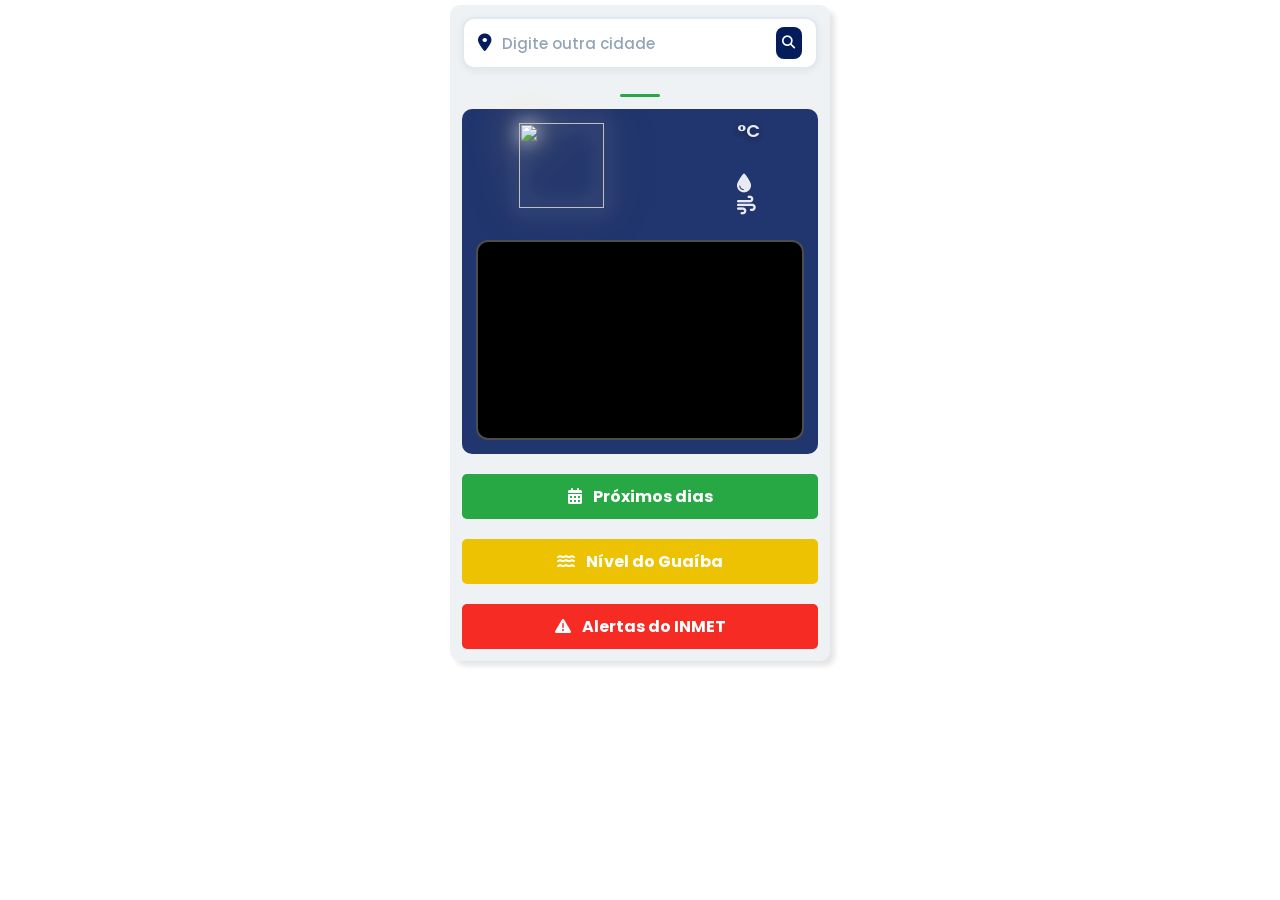
==== index.html @ e76b515c "Update index.html" ====
<!DOCTYPE html>
<html lang="pt-br">
<head>
    <meta charset="UTF-8">
    <meta name="viewport" content="width=device-width, initial-scale=1.0">
    <link rel="stylesheet" href="SRC/STYLES/styles.css?v=23">
    <link rel="stylesheet" href="https://cdnjs.cloudflare.com/ajax/libs/font-awesome/6.6.0/css/all.min.css">
    <link rel="stylesheet" href="https://unpkg.com/leaflet@1.9.4/dist/leaflet.css" />
    <script src="https://unpkg.com/leaflet@1.9.4/dist/leaflet.js"></script>
    <title>#FORÇARS</title>
    <link rel="manifest" href="manifest.json">
    <link rel="icon" type="image/png" href="icon-192.png">
    <link rel="apple-touch-icon" href="icon-192.png">
    <meta name="theme-color" content="#0a192f">
</head>
<body>
    <div id="alert"></div>
    <div id="container">
        <form id="search">
            <i class="fa-solid fa-location-dot"></i>
            <input type="search" name="city_name" id="city_name" placeholder="Digite outra cidade">
            <button type="submit"><i class="fa-solid fa-magnifying-glass"></i></button>
        </form>

        <div id="weather" class="unified-box">
            <h1 id="title"></h1>
            <div id="forecast-container">
                <div id="temp-wrapper" style="display: flex; flex-direction: column; gap: 12px;">
                    <div id="temp">
                        <div id="left">
                            <img id="temp_img" src="" alt="">
                            <p id="temp_description"></p>
                        </div>
                        <div id="right">
                            <p id="temp_value"><sup>°C</sup></p>
                            <div id="additional-info">
                                <p><i class="fa-solid fa-droplet"></i> <span id="humidity"></span></p>
                                <p><i class="fa-solid fa-wind"></i> <span id="wind"></span></p>
                            </div>
                        </div>
                    </div>
                   <div id="satellite-frame" style="width: 92%; height: 200px; border-radius: 12px; margin: 0 auto 14px auto; display: block; border: 2px solid rgba(255,255,255,0.3);"></div>
                </div>             
            </div>
        </div>

        <a href="forecast.html" class="forecast-link" style="background-color: #28a745;"><i class="fa-solid fa-calendar-alt"></i> Próximos dias</a>
        <a href="https://nivelguaiba.com.br/" class="inpe-link" target="_blank"><i class="fa-solid fa-water"></i> Nível do Guaíba</a>
        <a href="https://avisos.inmet.gov.br" class="alert-link" target="_blank"><i class="fa-solid fa-exclamation-triangle"></i> Alertas do INMET</a>
    </div>

    <script>
        window.map = L.map('satellite-frame', {zoomControl:false, attributionControl:false}).setView([-30.0, -52.5], 6);
        L.tileLayer('https://{s}.tile.openstreetmap.org/{z}/{x}/{y}.png', {maxZoom: 19}).addTo(window.map);
        fetch('https://api.rainviewer.com/public/weather-maps.json')
        .then(r => r.json())
        .then(data => {
            try {
                if (data.radar && data.radar.past && data.radar.past.length > 0) {
                    const radarPath = data.radar.past[data.radar.past.length - 1].path;
                    L.tileLayer(data.host + radarPath + '/256/{z}/{x}/{y}/2/1_1.png', {
    opacity: 0.85,
    maxZoom: 8,
    maxNativeZoom: 8
}).addTo(window.map);
                }
            } catch(e){}
        });
    </script>
    <script src="SRC/JAVASCRIPT/script.js?v=23"></script>
</body>
</html>
---- SRC/STYLES/styles.css ----
@import url('https://fonts.googleapis.com/css2?family=Poppins:ital,wght@0,100;0,200;0,300;0,400;0,500;0,600;0,700;0,800;0,900;1,100;1,200;1,300;1,400;1,500;1,600;1,700;1,800;1,900&display=swap');

* {
    font-family: 'Poppins', sans-serif;
    margin: 0;
    padding: 0;
    box-sizing: border-box;
}

body {
    display: flex;
    align-items: flex-start;
    justify-content: center;
    min-height: 100vh;
    background-image: url('fundo.jpg');
    background-size: cover;
    background-position: center;
    background-repeat: no-repeat;
    padding: 5px 10px 30px 10px;
}
#container {
    background-color: #eff2F5;
    border-radius: 10px;
    padding: 12px;
    box-shadow: 5px 5px 5px rgba(0,0,0,0.1);
    margin: 0 auto;
    max-width: 380px;
    width: 100%;
}

#container2 {
    background-color: #051c5c;
    border-radius: 10px;
    padding: 12px;
    box-shadow: 5px 5px 5px rgba(0,0,0,0.1);
    margin: 0 5px;
}

#forecast-container {
    background-color: #051c5ce0;
    border-radius: 10px;
}    

#search {
    display: flex;
    align-items: center;
    gap: 8px;
    border: 1px solid #bdbdbd;
    border-radius: 10px;
    padding: 4px 12px;
}

#search input {
    border: none;
    background-color: transparent;
    font-size: 16px;
    width: 100%;
}

#search input:focus-visible {
    outline: none;
}

#search button {
    background-color: transparent;
    border:none;
    cursor:pointer;
}

#weather {
    margin-top: 20px;
}

#weather #title{
    text-align: center;
    margin-bottom: 5px;
    font-weight: 500;
    font-size: 20px;
    color: #372f3f
}

/* ===== AQUI ESTÁ O AJUSTE QUE NÃO AUMENTA ALTURA ===== */
#temp {
    display: flex;
    justify-content: center;
    align-items: center;
    gap: 18px;
    width: 100%;
    padding: 5px 0;
}

#left {
    display: flex;
    flex-direction: column;
    align-items: center;
    justify-content: center;
}

#right {
    display: flex;
    flex-direction: column;
    align-items: flex-start;
    justify-content: center;
    gap: 4px;
}

#temp_img {
    width: 85px;
    height: 85px;
    object-fit: contain;
    filter: drop-shadow(0 0 10px rgba(255,255,255,0.95)) drop-shadow(0 0 22px rgba(255,220,100,0.6));
}

#temp_value {
    font-size: 36px;
    font-weight: 800;
    color: #ffffff;
    line-height: 1;
    margin: 0;
}
#temp_description {
    margin-top: 4px;
    font-size: 15px;
    font-weight: 700;
    color: #ffffff;
    background: none;
    padding: 0;
    text-transform: uppercase;
    letter-spacing: 0.8px;
}

.forecast-link, .back-link {
    display: block;
    text-align: center;
    margin-top: 20px;
    color: #ffffff;
    background-color: #28a745;
    padding: 10px;
    border-radius: 5px;
    text-decoration: none;
    font-weight: bold;
}

.alert-link {
    display: block;
    text-align: center;
    margin-top: 20px;
    color: #ffffff;
    background-color: #f52b24;
    padding: 10px;
    border-radius: 5px;
    text-decoration: none;
    font-weight: bold;
}

.inpe-link {
    display: block;
    text-align: center;
    margin-top: 20px;
    color: #ffffff;
    background-color: #edc202;
    padding: 10px;
    border-radius: 5px;
    text-decoration: none;
    font-weight: bold;
}

#additional-info {
    margin-top: 10px;
    font-size: 0.9em;
    color: #ffffff;
    font-weight: 550;
}

#additional-info p {
    display: flex;
    align-items: center;
    margin: 5px 0;
}

#additional-info i {
    margin-right: 5px;
    color: #fff9f9;
    font-size: 19px;
}    

.forecast-link i, .inpe-link i, .alert-link i {
    margin-right: 8px;
}

/* ===== BOX SATÉLITE FINAL ===== */
#satellite-box {
    background-color: #051c5ce0;
    border-radius: 10px;
    padding: 10px;
    margin-top: 20px;
}

#satellite-box h3 {
    color: #ffffff;
    font-size: 13px;
    font-weight: 600;
    margin-bottom: 8px;
    text-align: center;
}

#satellite-frame {
  width: 100%;
  height: 280px;
  border-radius: 12px;
  overflow: hidden;
  background: #000;
  z-index: 1;
}

.satellite-legenda {
    font-size: 10px;
    color: #d1d5db;
    text-align: center;
    margin-top: 6px;
}

.leaflet-control-attribution { display: none; }

.horario-item { 
    flex: 1 !important; 
    background: #ffffff !important; 
    border: 1px solid #cbd5e1 !important;
    box-shadow: 0 2px 6px rgba(0,0,0,0.08) !important;
    border-radius: 12px !important; 
    padding: 10px 4px !important; 
    text-align: center !important; 
    color: #111 !important; 
}

/* ===== BUSCA ESTILIZADA ===== */
#search {
    display: flex;
    align-items: center;
    gap: 10px;
    background: #ffffff;
    border: 2px solid #e2e8f0;
    border-radius: 12px;
    padding: 8px 14px;
    box-shadow: 0 2px 8px rgba(0,0,0,0.06);
    transition: all 0.2s ease;
}

#search:focus-within {
    border-color: #051c5c;
    box-shadow: 0 4px 12px rgba(5,28,92,0.15);
}

#search i.fa-location-dot {
    color: #051c5c;
    font-size: 18px;
}

#search input {
    border: none;
    background-color: transparent;
    font-size: 15px;
    font-weight: 500;
    width: 100%;
    color: #334155;
}

#search input::placeholder {
    color: #94a3b8;
}

#search button {
    background: #051c5c;
    border: none;
    cursor: pointer;
    width: 32px;
    height: 32px;
    border-radius: 8px;
    display: flex;
    align-items: center;
    justify-content: center;
    color: #fff;
    transition: 0.2s;
}

#search button:hover {
    background: #0a2a8a;
}

/* ===== CIDADE ATUAL COM DESTAQUE ===== */
#weather #title {
    text-align: center;
    margin-bottom: 12px;
    font-weight: 700;
    font-size: 19px;
    color: #051c5c;
    letter-spacing: -0.3px;
    position: relative;
    padding-bottom: 8px;
}

#weather #title::after {
    content: "";
    position: absolute;
    bottom: 0;
    left: 50%;
    transform: translateX(-50%);
    width: 40px;
    height: 3px;
    background: #28a745;
    border-radius: 10px;
}

/* ===== FIX TEMPERATURA E ÍCONE ===== */
#temp {
    display: flex !important;
    align-items: center !important;
    justify-content: space-around !important;
    width: 100% !important;
    padding: 10px 0 !important;
}

#left {
    display: flex !important;
    flex-direction: column !important;
    align-items: center !important;
    justify-content: center !important;
}

#right {
    display: flex !important;
    flex-direction: column !important;
    align-items: flex-start !important;
    justify-content: center !important;
    gap: 4px !important;
}

#temp_img {
    width: 85px !important;
    height: 85px !important;
    object-fit: contain !important;
    filter: drop-shadow(0 0 10px rgba(255,255,255,0.95)) drop-shadow(0 0 22px rgba(255,220,100,0.6)) !important;
}

#temp_value {
    font-size: 38px !important;
    font-weight: 800 !important;
    color: #ffffff !important;
    line-height: 1 !important;
    margin: 0 !important;
    text-shadow: 0 2px 6px rgba(0,0,0,0.4) !important;
}

#temp_value sup {
    font-size: 18px !important;
    font-weight: 600 !important;
    opacity: 0.9 !important;
}

#temp_description {
    margin-top: 6px !important;
    font-size: 11px !important;
    font-weight: 700 !important;
    color: #ffffff !important;
    text-transform: uppercase !important;
    letter-spacing: 1px !important;
}

#additional-info p {
    color: #ffffff !important;
    font-weight: 600 !important;
    font-size: 15px !important;
    margin: 3px 0 !important;
}

#additional-info i {
    color: #ffffff !important;
    opacity: 0.9 !important;
}
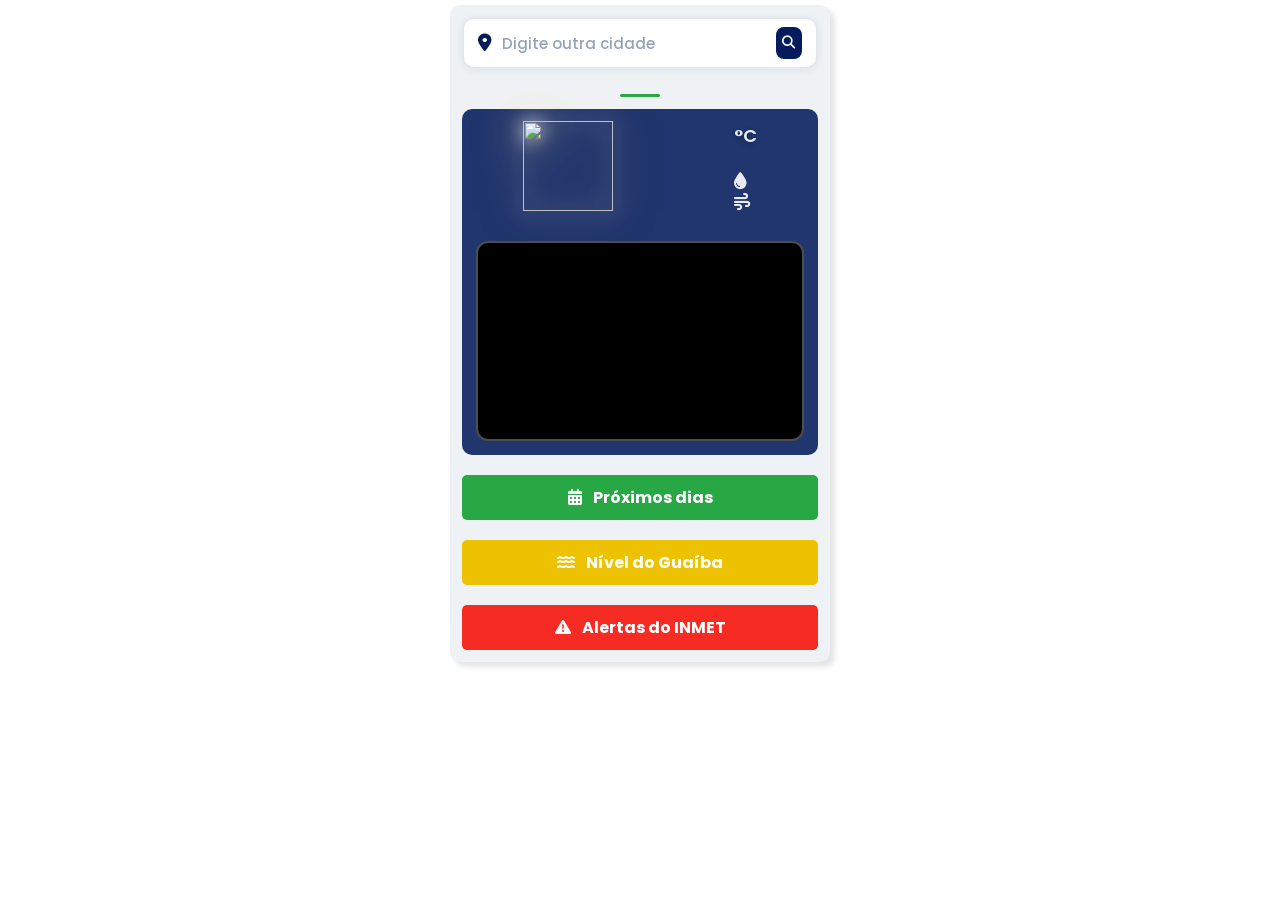
==== commit d94d737a: "Update index.html" ====
--- a/index.html
+++ b/index.html
@@ -67,6 +67,6 @@
             } catch(e){}
         });
     </script>
-    <script src="SRC/JAVASCRIPT/script.js?v=23"></script>
+    <script src="SRC/JAVASCRIPT/script.js?v=25"></script>
 </body>
 </html>
--- a/SRC/STYLES/styles.css
+++ b/SRC/STYLES/styles.css
@@ -1,379 +1,86 @@
 @import url('https://fonts.googleapis.com/css2?family=Poppins:ital,wght@0,100;0,200;0,300;0,400;0,500;0,600;0,700;0,800;0,900;1,100;1,200;1,300;1,400;1,500;1,600;1,700;1,800;1,900&display=swap');
 
-* {
-    font-family: 'Poppins', sans-serif;
-    margin: 0;
-    padding: 0;
-    box-sizing: border-box;
+* { font-family: 'Poppins', sans-serif; margin: 0; padding: 0; box-sizing: border-box; }
+
+body {
+    display: flex; align-items: flex-start; justify-content: center;
+    min-height: 100vh; background-image: url('fundo.jpg');
+    background-size: cover; background-position: center; background-repeat: no-repeat;
+    padding: 5px 10px 30px 10px;
 }
 
-body {
-    display: flex;
-    align-items: flex-start;
-    justify-content: center;
-    min-height: 100vh;
-    background-image: url('fundo.jpg');
-    background-size: cover;
-    background-position: center;
-    background-repeat: no-repeat;
-    padding: 5px 10px 30px 10px;
-}
 #container {
-    background-color: #eff2F5;
-    border-radius: 10px;
-    padding: 12px;
-    box-shadow: 5px 5px 5px rgba(0,0,0,0.1);
-    margin: 0 auto;
-    max-width: 380px;
-    width: 100%;
+    background-color: #eff2F5; border-radius: 10px; padding: 12px;
+    box-shadow: 5px 5px 5px rgba(0,0,0,0.1); margin: 0 auto;
+    max-width: 380px; width: 100%;
 }
 
-#container2 {
-    background-color: #051c5c;
-    border-radius: 10px;
-    padding: 12px;
-    box-shadow: 5px 5px 5px rgba(0,0,0,0.1);
-    margin: 0 5px;
+#forecast-container { background-color: #051c5ce0; border-radius: 10px; }
+#weather { margin-top: 20px; }
+
+/* ===== BUSCA ===== */
+#search {
+    display: flex; align-items: center; gap: 10px; background: #ffffff;
+    border: 2px solid #e2e8f0; border-radius: 12px; padding: 8px 14px;
+    box-shadow: 0 2px 8px rgba(0,0,0,0.06); transition: all 0.2s ease;
+}
+#search:focus-within { border-color: #051c5c; box-shadow: 0 4px 12px rgba(5,28,92,0.15); }
+#search i.fa-location-dot { color: #051c5c; font-size: 18px; }
+#search input { border: none; background: transparent; font-size: 15px; font-weight: 500; width: 100%; color: #334155; }
+#search input::placeholder { color: #94a3b8; }
+#search input:focus-visible { outline: none; }
+#search button {
+    background: #051c5c; border: none; cursor: pointer; width: 32px; height: 32px;
+    border-radius: 8px; display: flex; align-items: center; justify-content: center; color: #fff;
+}
+#search button:hover { background: #0a2a8a; }
+
+/* ===== CIDADE ===== */
+#weather #title {
+    text-align: center; margin-bottom: 12px; font-weight: 700; font-size: 19px;
+    color: #051c5c; letter-spacing: -0.3px; position: relative; padding-bottom: 8px;
+}
+#weather #title::after {
+    content: ""; position: absolute; bottom: 0; left: 50%; transform: translateX(-50%);
+    width: 40px; height: 3px; background: #28a745; border-radius: 10px;
 }
 
-#forecast-container {
-    background-color: #051c5ce0;
-    border-radius: 10px;
-}    
+/* ===== TEMPERATURA - O BLOCO PRINCIPAL ===== */
+#temp {
+    display: flex; justify-content: space-around; align-items: center;
+    width: 100%; padding: 12px 0;
+}
+#left { display: flex; flex-direction: column; align-items: center; justify-content: center; }
+#right { display: flex; flex-direction: column; align-items: flex-start; justify-content: center; gap: 6px; }
 
-#search {
-    display: flex;
-    align-items: center;
-    gap: 8px;
-    border: 1px solid #bdbdbd;
-    border-radius: 10px;
-    padding: 4px 12px;
+#temp_img {
+    width: 90px; height: 90px; object-fit: contain;
+    filter: drop-shadow(0 0 10px rgba(255,255,255,0.95)) drop-shadow(0 0 22px rgba(255,220,100,0.6));
+}
+#temp_value {
+    font-size: 38px; font-weight: 800; color: #ffffff;
+    line-height: 1; margin: 0; text-shadow: 0 2px 6px rgba(0,0,0,0.4);
+}
+#temp_value sup { font-size: 18px; font-weight: 600; opacity: 0.9; }
+
+#temp_description {
+    margin-top: 6px; font-size: 12px; font-weight: 700;
+    color: #ffffff; text-transform: uppercase; letter-spacing: 1px;
 }
 
-#search input {
-    border: none;
-    background-color: transparent;
-    font-size: 16px;
-    width: 100%;
+#additional-info p { display: flex; align-items: center; margin: 4px 0; color: #ffffff; font-weight: 600; font-size: 15px; }
+#additional-info i { margin-right: 6px; color: #ffffff; font-size: 17px; opacity: 0.9; }
+
+/* ===== LINKS ===== */
+.forecast-link, .back-link, .alert-link, .inpe-link {
+    display: block; text-align: center; margin-top: 20px; color: #ffffff;
+    padding: 10px; border-radius: 5px; text-decoration: none; font-weight: bold;
 }
+.forecast-link, .back-link { background-color: #28a745; }
+.alert-link { background-color: #f52b24; }
+.inpe-link { background-color: #edc202; }
+.forecast-link i, .inpe-link i, .alert-link i { margin-right: 8px; }
 
-#search input:focus-visible {
-    outline: none;
-}
-
-#search button {
-    background-color: transparent;
-    border:none;
-    cursor:pointer;
-}
-
-#weather {
-    margin-top: 20px;
-}
-
-#weather #title{
-    text-align: center;
-    margin-bottom: 5px;
-    font-weight: 500;
-    font-size: 20px;
-    color: #372f3f
-}
-
-/* ===== AQUI ESTÁ O AJUSTE QUE NÃO AUMENTA ALTURA ===== */
-#temp {
-    display: flex;
-    justify-content: center;
-    align-items: center;
-    gap: 18px;
-    width: 100%;
-    padding: 5px 0;
-}
-
-#left {
-    display: flex;
-    flex-direction: column;
-    align-items: center;
-    justify-content: center;
-}
-
-#right {
-    display: flex;
-    flex-direction: column;
-    align-items: flex-start;
-    justify-content: center;
-    gap: 4px;
-}
-
-#temp_img {
-    width: 85px;
-    height: 85px;
-    object-fit: contain;
-    filter: drop-shadow(0 0 10px rgba(255,255,255,0.95)) drop-shadow(0 0 22px rgba(255,220,100,0.6));
-}
-
-#temp_value {
-    font-size: 36px;
-    font-weight: 800;
-    color: #ffffff;
-    line-height: 1;
-    margin: 0;
-}
-#temp_description {
-    margin-top: 4px;
-    font-size: 15px;
-    font-weight: 700;
-    color: #ffffff;
-    background: none;
-    padding: 0;
-    text-transform: uppercase;
-    letter-spacing: 0.8px;
-}
-
-.forecast-link, .back-link {
-    display: block;
-    text-align: center;
-    margin-top: 20px;
-    color: #ffffff;
-    background-color: #28a745;
-    padding: 10px;
-    border-radius: 5px;
-    text-decoration: none;
-    font-weight: bold;
-}
-
-.alert-link {
-    display: block;
-    text-align: center;
-    margin-top: 20px;
-    color: #ffffff;
-    background-color: #f52b24;
-    padding: 10px;
-    border-radius: 5px;
-    text-decoration: none;
-    font-weight: bold;
-}
-
-.inpe-link {
-    display: block;
-    text-align: center;
-    margin-top: 20px;
-    color: #ffffff;
-    background-color: #edc202;
-    padding: 10px;
-    border-radius: 5px;
-    text-decoration: none;
-    font-weight: bold;
-}
-
-#additional-info {
-    margin-top: 10px;
-    font-size: 0.9em;
-    color: #ffffff;
-    font-weight: 550;
-}
-
-#additional-info p {
-    display: flex;
-    align-items: center;
-    margin: 5px 0;
-}
-
-#additional-info i {
-    margin-right: 5px;
-    color: #fff9f9;
-    font-size: 19px;
-}    
-
-.forecast-link i, .inpe-link i, .alert-link i {
-    margin-right: 8px;
-}
-
-/* ===== BOX SATÉLITE FINAL ===== */
-#satellite-box {
-    background-color: #051c5ce0;
-    border-radius: 10px;
-    padding: 10px;
-    margin-top: 20px;
-}
-
-#satellite-box h3 {
-    color: #ffffff;
-    font-size: 13px;
-    font-weight: 600;
-    margin-bottom: 8px;
-    text-align: center;
-}
-
-#satellite-frame {
-  width: 100%;
-  height: 280px;
-  border-radius: 12px;
-  overflow: hidden;
-  background: #000;
-  z-index: 1;
-}
-
-.satellite-legenda {
-    font-size: 10px;
-    color: #d1d5db;
-    text-align: center;
-    margin-top: 6px;
-}
-
+/* ===== SATÉLITE ===== */
+#satellite-frame { width: 100%; height: 280px; border-radius: 12px; overflow: hidden; background: #000; z-index: 1; }
 .leaflet-control-attribution { display: none; }
-
-.horario-item { 
-    flex: 1 !important; 
-    background: #ffffff !important; 
-    border: 1px solid #cbd5e1 !important;
-    box-shadow: 0 2px 6px rgba(0,0,0,0.08) !important;
-    border-radius: 12px !important; 
-    padding: 10px 4px !important; 
-    text-align: center !important; 
-    color: #111 !important; 
-}
-
-/* ===== BUSCA ESTILIZADA ===== */
-#search {
-    display: flex;
-    align-items: center;
-    gap: 10px;
-    background: #ffffff;
-    border: 2px solid #e2e8f0;
-    border-radius: 12px;
-    padding: 8px 14px;
-    box-shadow: 0 2px 8px rgba(0,0,0,0.06);
-    transition: all 0.2s ease;
-}
-
-#search:focus-within {
-    border-color: #051c5c;
-    box-shadow: 0 4px 12px rgba(5,28,92,0.15);
-}
-
-#search i.fa-location-dot {
-    color: #051c5c;
-    font-size: 18px;
-}
-
-#search input {
-    border: none;
-    background-color: transparent;
-    font-size: 15px;
-    font-weight: 500;
-    width: 100%;
-    color: #334155;
-}
-
-#search input::placeholder {
-    color: #94a3b8;
-}
-
-#search button {
-    background: #051c5c;
-    border: none;
-    cursor: pointer;
-    width: 32px;
-    height: 32px;
-    border-radius: 8px;
-    display: flex;
-    align-items: center;
-    justify-content: center;
-    color: #fff;
-    transition: 0.2s;
-}
-
-#search button:hover {
-    background: #0a2a8a;
-}
-
-/* ===== CIDADE ATUAL COM DESTAQUE ===== */
-#weather #title {
-    text-align: center;
-    margin-bottom: 12px;
-    font-weight: 700;
-    font-size: 19px;
-    color: #051c5c;
-    letter-spacing: -0.3px;
-    position: relative;
-    padding-bottom: 8px;
-}
-
-#weather #title::after {
-    content: "";
-    position: absolute;
-    bottom: 0;
-    left: 50%;
-    transform: translateX(-50%);
-    width: 40px;
-    height: 3px;
-    background: #28a745;
-    border-radius: 10px;
-}
-
-/* ===== FIX TEMPERATURA E ÍCONE ===== */
-#temp {
-    display: flex !important;
-    align-items: center !important;
-    justify-content: space-around !important;
-    width: 100% !important;
-    padding: 10px 0 !important;
-}
-
-#left {
-    display: flex !important;
-    flex-direction: column !important;
-    align-items: center !important;
-    justify-content: center !important;
-}
-
-#right {
-    display: flex !important;
-    flex-direction: column !important;
-    align-items: flex-start !important;
-    justify-content: center !important;
-    gap: 4px !important;
-}
-
-#temp_img {
-    width: 85px !important;
-    height: 85px !important;
-    object-fit: contain !important;
-    filter: drop-shadow(0 0 10px rgba(255,255,255,0.95)) drop-shadow(0 0 22px rgba(255,220,100,0.6)) !important;
-}
-
-#temp_value {
-    font-size: 38px !important;
-    font-weight: 800 !important;
-    color: #ffffff !important;
-    line-height: 1 !important;
-    margin: 0 !important;
-    text-shadow: 0 2px 6px rgba(0,0,0,0.4) !important;
-}
-
-#temp_value sup {
-    font-size: 18px !important;
-    font-weight: 600 !important;
-    opacity: 0.9 !important;
-}
-
-#temp_description {
-    margin-top: 6px !important;
-    font-size: 11px !important;
-    font-weight: 700 !important;
-    color: #ffffff !important;
-    text-transform: uppercase !important;
-    letter-spacing: 1px !important;
-}
-
-#additional-info p {
-    color: #ffffff !important;
-    font-weight: 600 !important;
-    font-size: 15px !important;
-    margin: 3px 0 !important;
-}
-
-#additional-info i {
-    color: #ffffff !important;
-    opacity: 0.9 !important;
-}
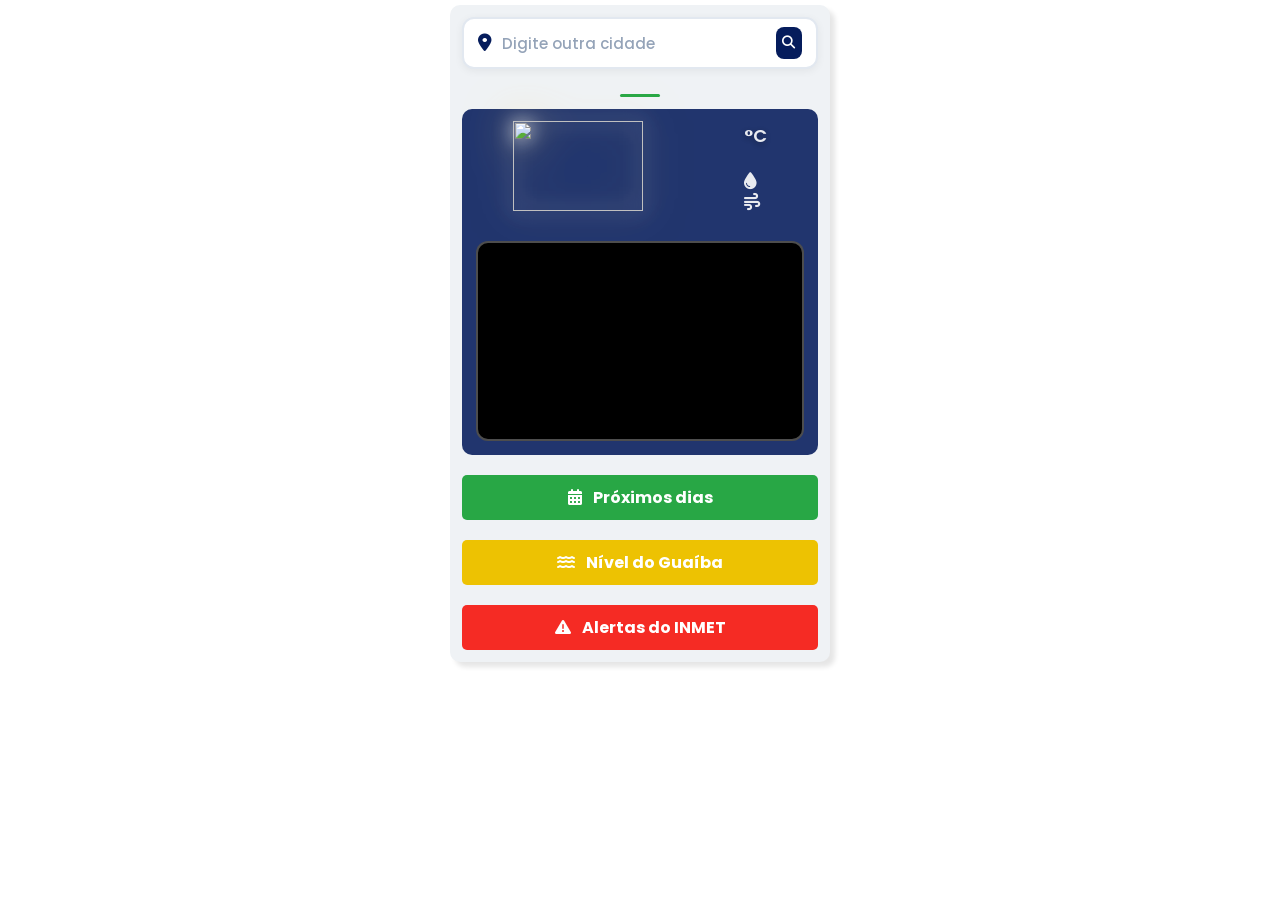
==== commit 44a43736: "Update index.html" ====
--- a/index.html
+++ b/index.html
@@ -67,6 +67,6 @@
             } catch(e){}
         });
     </script>
-    <script src="SRC/JAVASCRIPT/script.js?v=25"></script>
+    <script src="SRC/JAVASCRIPT/script.js?v=26"></script>
 </body>
 </html>
--- a/SRC/STYLES/styles.css
+++ b/SRC/STYLES/styles.css
@@ -54,7 +54,7 @@
 #right { display: flex; flex-direction: column; align-items: flex-start; justify-content: center; gap: 6px; }
 
 #temp_img {
-    width: 90px; height: 90px; object-fit: contain;
+    width: 130px; height: 90px; object-fit: contain;
     filter: drop-shadow(0 0 10px rgba(255,255,255,0.95)) drop-shadow(0 0 22px rgba(255,220,100,0.6));
 }
 #temp_value {
@@ -64,7 +64,7 @@
 #temp_value sup { font-size: 18px; font-weight: 600; opacity: 0.9; }
 
 #temp_description {
-    margin-top: 6px; font-size: 12px; font-weight: 700;
+    margin-top: 6px; font-size: 16px; font-weight: 700;
     color: #ffffff; text-transform: uppercase; letter-spacing: 1px;
 }
 
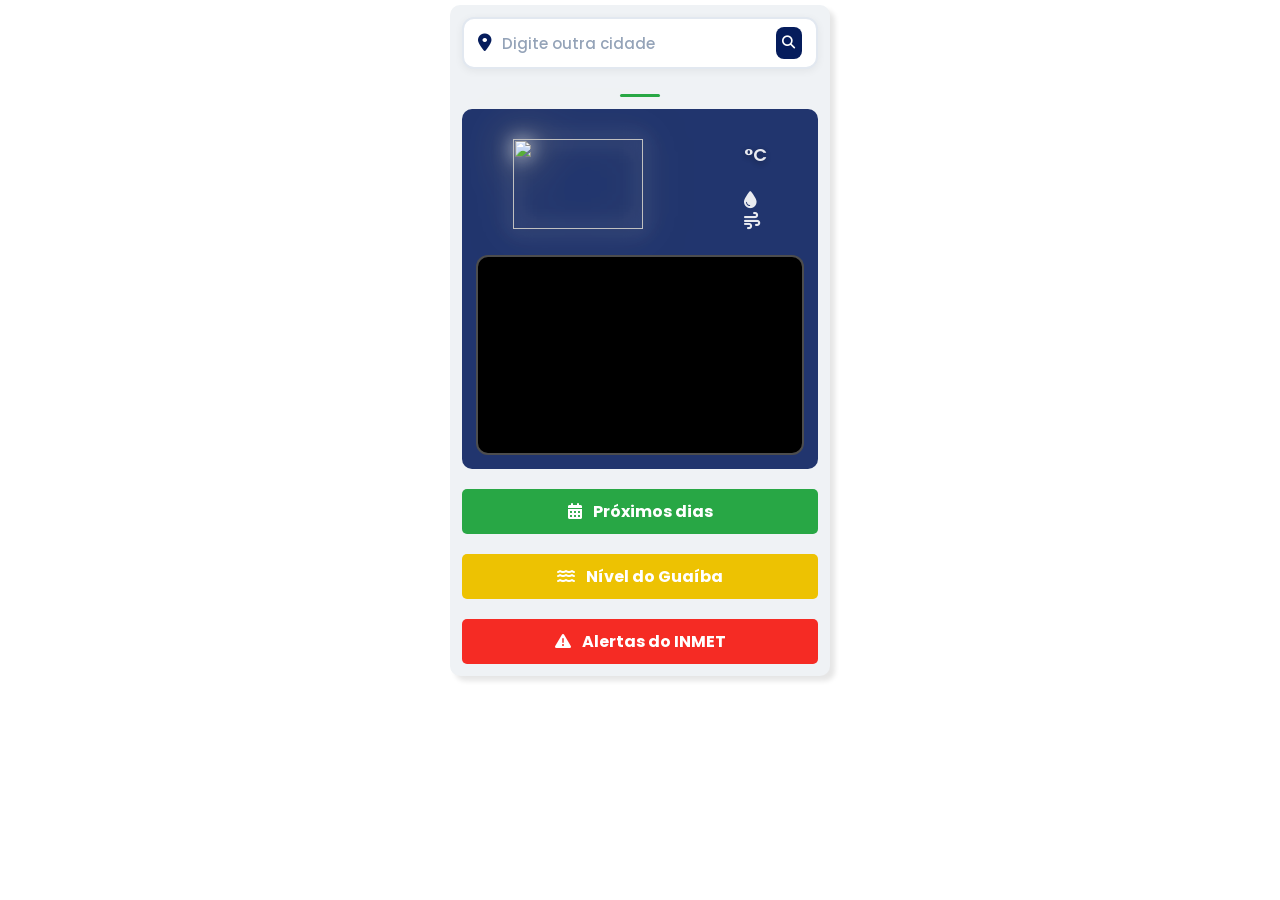
==== commit e3ab7e84: "Update index.html" ====
--- a/index.html
+++ b/index.html
@@ -67,6 +67,6 @@
             } catch(e){}
         });
     </script>
-    <script src="SRC/JAVASCRIPT/script.js?v=26"></script>
+    <script src="SRC/JAVASCRIPT/script.js?v=28"></script>
 </body>
 </html>
--- a/SRC/STYLES/styles.css
+++ b/SRC/STYLES/styles.css
@@ -47,11 +47,22 @@
 
 /* ===== TEMPERATURA - O BLOCO PRINCIPAL ===== */
 #temp {
-    display: flex; justify-content: space-around; align-items: center;
-    width: 100%; padding: 12px 0;
+    display: flex;
+    justify-content: space-around;
+    align-items: flex-end; /* antes era center, agora alinha embaixo */
+    width: 100%;
+    padding: 12px 0 8px 0;
 }
 #left { display: flex; flex-direction: column; align-items: center; justify-content: center; }
-#right { display: flex; flex-direction: column; align-items: flex-start; justify-content: center; gap: 6px; }
+#right {
+    display: flex;
+    flex-direction: column;
+    align-items: flex-start;
+    justify-content: flex-end;
+    gap: 6px;
+    margin-top: 22px; /* empurra tudo pra baixo pra alinhar com CÉU LIMPO */
+    padding-bottom: 2px;
+}
 
 #temp_img {
     width: 130px; height: 90px; object-fit: contain;
@@ -59,7 +70,7 @@
 }
 #temp_value {
     font-size: 38px; font-weight: 800; color: #ffffff;
-    line-height: 1; margin: 0; text-shadow: 0 2px 6px rgba(0,0,0,0.4);
+    line-height: 1; margin: 1; text-shadow: 0 2px 6px rgba(0,0,0,0.4);
 }
 #temp_value sup { font-size: 18px; font-weight: 600; opacity: 0.9; }
 
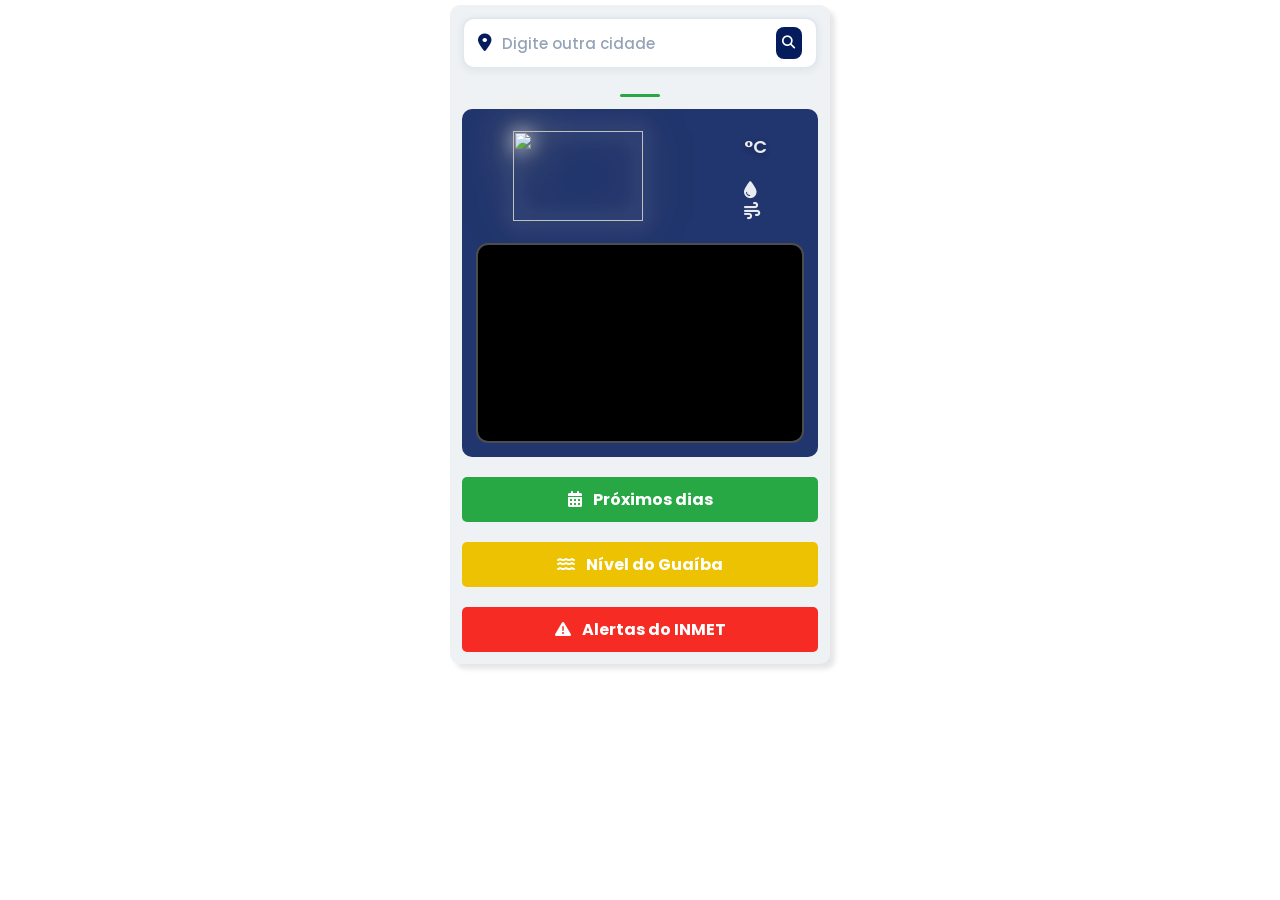
==== commit 44af3a1f: "Update index.html" ====
--- a/index.html
+++ b/index.html
@@ -67,6 +67,6 @@
             } catch(e){}
         });
     </script>
-    <script src="SRC/JAVASCRIPT/script.js?v=28"></script>
+    <script src="SRC/JAVASCRIPT/script.js?v=29"></script>
 </body>
 </html>
--- a/SRC/STYLES/styles.css
+++ b/SRC/STYLES/styles.css
@@ -49,20 +49,26 @@
 #temp {
     display: flex;
     justify-content: space-around;
-    align-items: flex-end; /* antes era center, agora alinha embaixo */
+    align-items: flex-end !important; /* ALINHA TUDO EMBAIXO */
     width: 100%;
-    padding: 12px 0 8px 0;
+    padding: 10px 0 4px 0;
 }
-#left { display: flex; flex-direction: column; align-items: center; justify-content: center; }
+#left {
+    display: flex;
+    flex-direction: column;
+    align-items: center;
+    justify-content: flex-end;
+}
 #right {
     display: flex;
     flex-direction: column;
     align-items: flex-start;
     justify-content: flex-end;
-    gap: 6px;
-    margin-top: 22px; /* empurra tudo pra baixo pra alinhar com CÉU LIMPO */
-    padding-bottom: 2px;
+    gap: 4px;
+    padding-bottom: 4px !important; /* sobe só um pouquinho pra ficar na linha do NUBLADO */
+    margin-top: 16px !important;
 }
+
 
 #temp_img {
     width: 130px; height: 90px; object-fit: contain;
@@ -79,8 +85,20 @@
     color: #ffffff; text-transform: uppercase; letter-spacing: 1px;
 }
 
-#additional-info p { display: flex; align-items: center; margin: 4px 0; color: #ffffff; font-weight: 600; font-size: 15px; }
-#additional-info i { margin-right: 6px; color: #ffffff; font-size: 17px; opacity: 0.9; }
+#additional-info p { 
+  display: flex; 
+  align-items: center; 
+  margin: 4px 0; 
+  color: #ffffff; 
+  font-weight: 600; 
+  font-size: 15px; 
+}
+#additional-info i { 
+  margin-right: 6px; 
+  color: #ffffff; 
+  font-size: 17px; 
+  opacity: 0.9; 
+}
 
 /* ===== LINKS ===== */
 .forecast-link, .back-link, .alert-link, .inpe-link {
